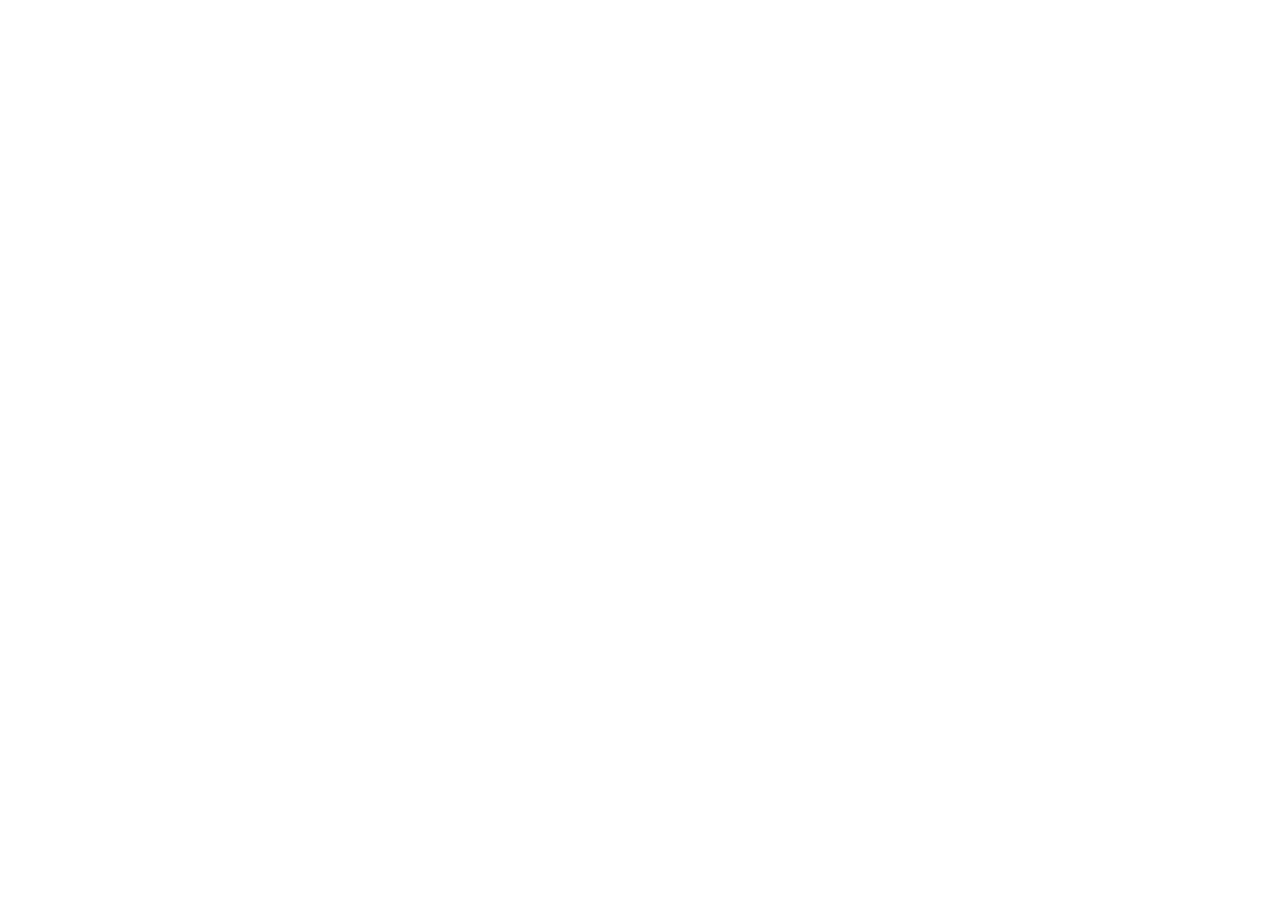
==== index.html @ d493585f "first commit" ====
<!DOCTYPE html>
<html lang="en">
<head>
    <meta charset="UTF-8">
    <meta name="viewport" content="width=device-width, initial-scale=1.0">
    <title>Document</title>
</head>
<body>
    

    <script src="script.js"></script>
    <link rel="stylesheet" href="styles.css">
</body>
</html>
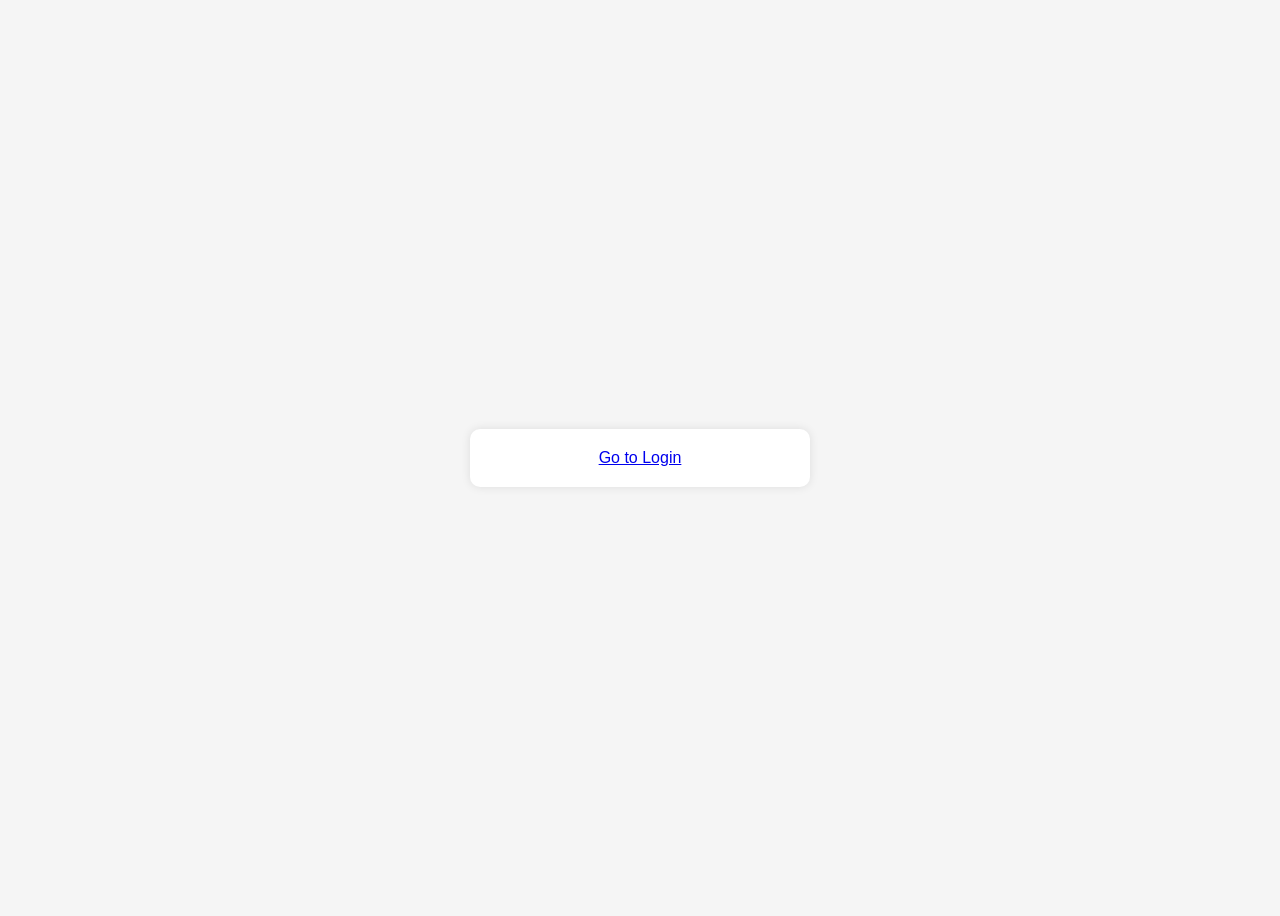
==== commit a2d64389: "auth feature" ====
--- a/index.html
+++ b/index.html
@@ -3,12 +3,14 @@
 <head>
     <meta charset="UTF-8">
     <meta name="viewport" content="width=device-width, initial-scale=1.0">
-    <title>Document</title>
+    <title>Index</title>
+    <link rel="stylesheet" href="style/styles.css">
 </head>
 <body>
-    
+    <div class="container">
+        <a href="login.html">Go to Login</a>
+    </div>
+    <script src="js/script.js"></script>
 
-    <script src="script.js"></script>
-    <link rel="stylesheet" href="styles.css">
 </body>
-</html>+</html>
--- a/style/styles.css
+++ b/style/styles.css
@@ -0,0 +1,65 @@
+body {
+    font-family: Arial, sans-serif;
+    display: flex;
+    justify-content: center;
+    align-items: center;
+    height: 100vh;
+    background-color: #f5f5f5;
+    flex-direction: column;
+}
+
+.container {
+    background: white;
+    padding: 20px;
+    border-radius: 10px;
+    box-shadow: 0 0 10px rgba(0, 0, 0, 0.1);
+    text-align: center;
+    width: 300px;
+}
+
+input {
+    display: block;
+    margin: 10px auto;
+    padding: 10px;
+    width: 90%;
+    border: 1px solid #ccc;
+    border-radius: 5px;
+}
+
+button {
+    padding: 10px;
+    background: blue;
+    color: white;
+    border: none;
+    cursor: pointer;
+    margin-top: 10px;
+    border-radius: 5px;
+}
+
+.password-container {
+    position: relative;
+    display: flex;
+    align-items: center;
+}
+
+.password-container input {
+    width: 100%;
+    padding-right: 30px;
+}
+
+.toggle-password {
+    position: absolute;
+    right: 10px;
+    cursor: pointer;
+    font-size: 18px;
+    user-select: none;
+}
+
+.error {
+    color: red;
+    font-size: 0.85em;
+    text-align: left;
+    margin-left: 5%;
+    display: block;
+    margin-bottom: 5px; 
+}
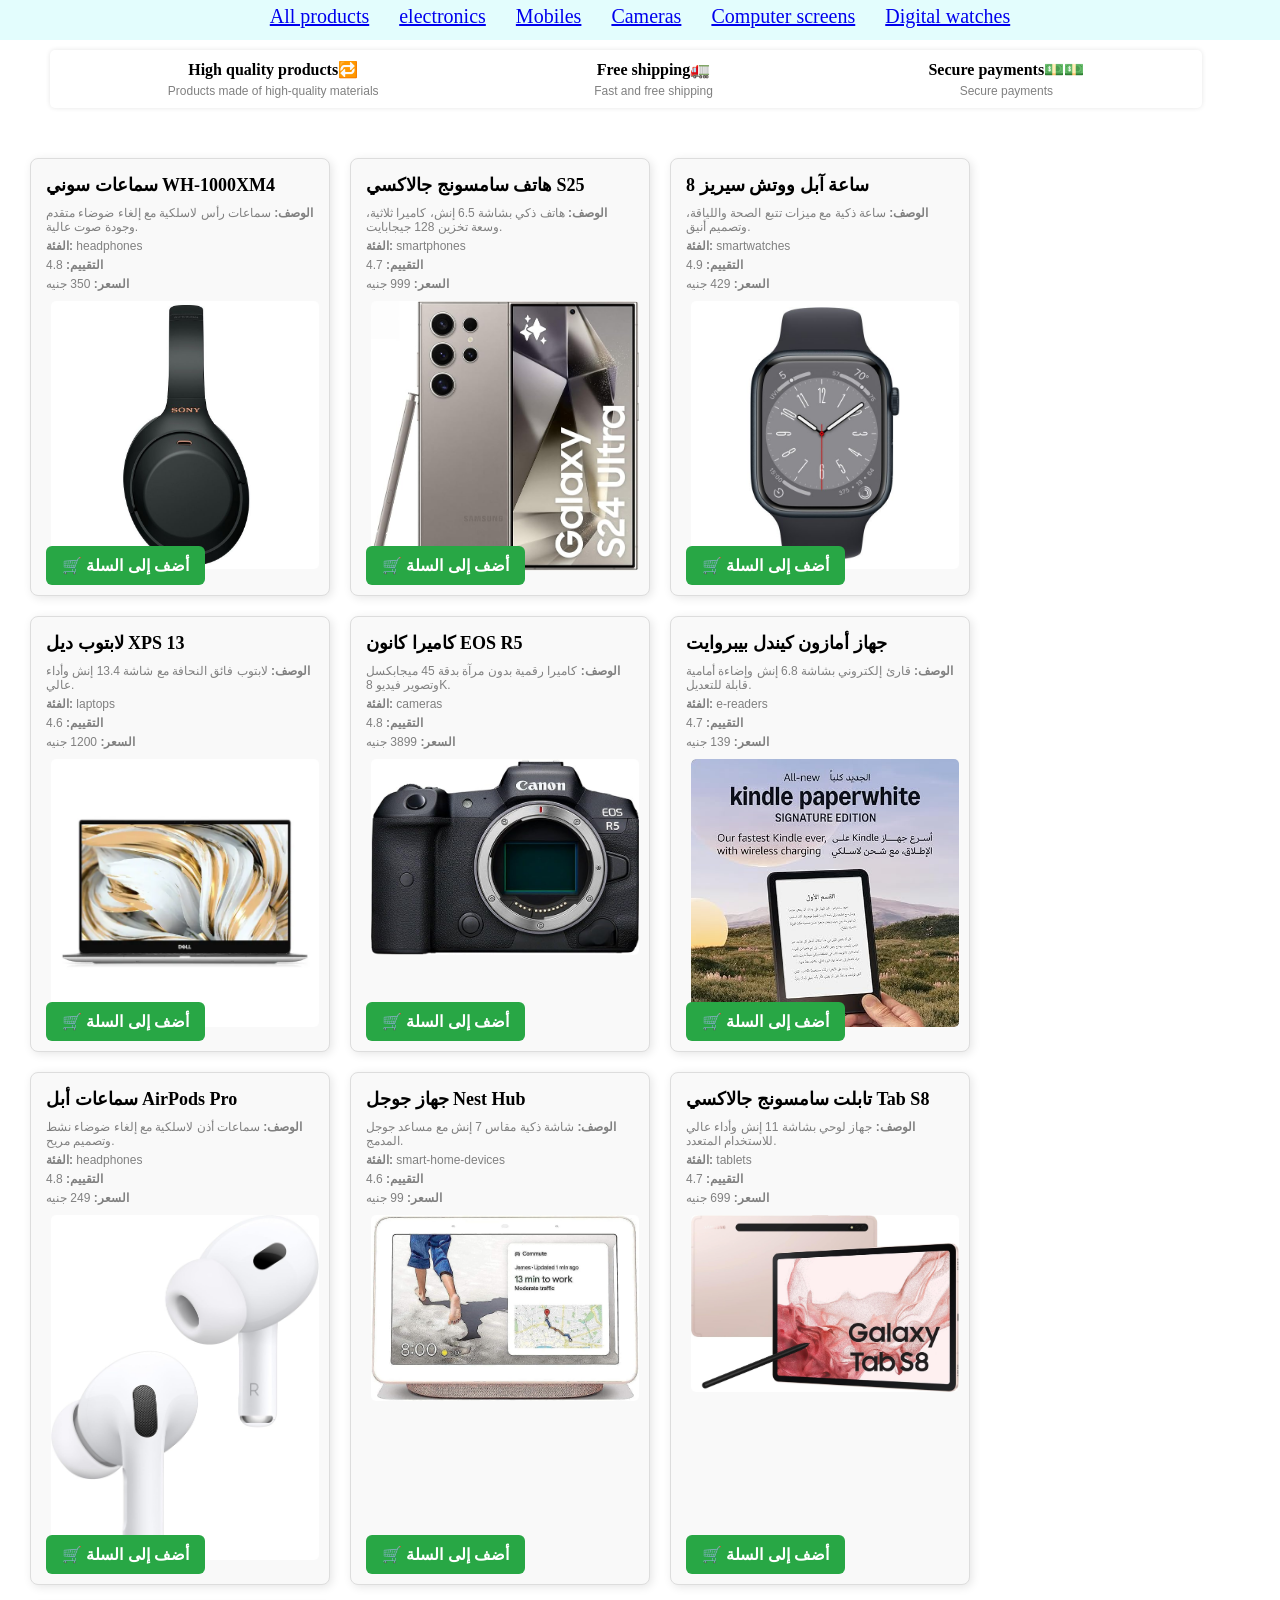
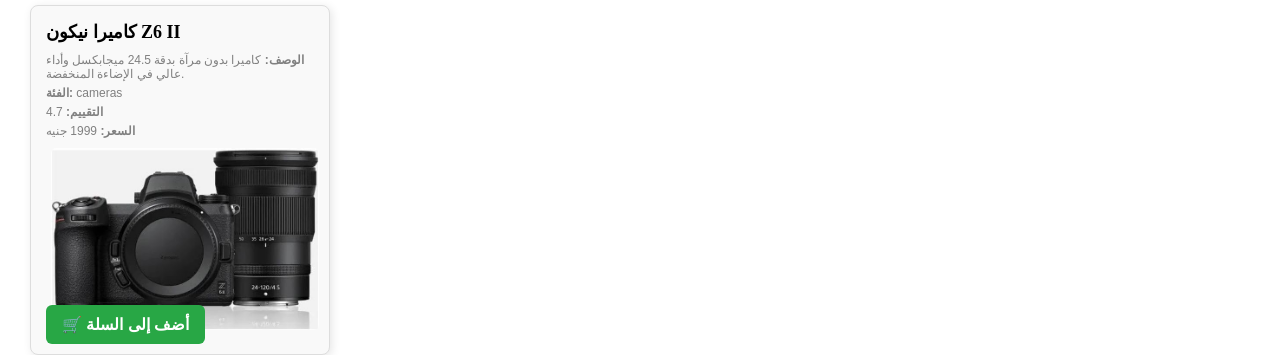
==== commit dfcc2e52: "Add files via upload" ====
--- a/index.html
+++ b/index.html
@@ -1,16 +1,52 @@
-<!DOCTYPE html>
-<html lang="en">
-<head>
-    <meta charset="UTF-8">
-    <meta name="viewport" content="width=device-width, initial-scale=1.0">
-    <title>Index</title>
-    <link rel="stylesheet" href="style/styles.css">
-</head>
-<body>
-    <div class="container">
-        <a href="login.html">Go to Login</a>
-    </div>
-    <script src="js/script.js"></script>
-
-</body>
-</html>
+<!DOCTYPE html>
+<html lang="en">
+<head>
+    <meta charset="UTF-8">
+    <meta name="viewport" content="width=device-width, initial-scale=1.0">
+    <title>Document</title>
+    <link rel="stylesheet" href="style.css">
+    
+</head>
+<body>
+    <header>
+        <div class="navbar-container">
+            <nav class="navbar">
+                <ul>
+                    <li > <a href="#"  data-category = "all">All products</a></li>
+                    <li > <a href="#"  data-category = "electronics">electronics</a></li>
+                    <li > <a href="#"  data-category = "Mobiles">Mobiles</a></li>
+                    <li > <a href="#"  data-category = "Cameras">Cameras</a></li>
+                    <li > <a href="#"  data-category = "Computer screens">Computer screens</a></li>
+                    <li > <a href="#"  data-category = "all">Digital watches</a></li>
+                </ul>
+            </nav>
+        </div>
+    </header>
+    <div class="font">
+        <div class="item">
+        <h2>High quality products🔁 </h2>
+        <p>Products made of high-quality materials</p>
+        </div>
+       <div class="item">
+       <h2>Free shipping🚛</h2>
+       <p>Fast and free shipping</p>
+       </div>
+        <div class="item">
+        <h2>Secure payments💵💵</h2>
+        <p>Secure payments</p>
+         </div>
+         </div>
+         <!-- <div class="panars">
+            <img src="./image/panar4.jpg" class="imgpanar">
+            <img src="./image/panar5.jpg"  class="imgpanar">
+         </div> -->
+         <div id="products-container"></div>
+         <div>
+           
+         </div>
+
+
+
+         <script src="script.js"></script>
+</body>
+</html>
--- a/style.css
+++ b/style.css
@@ -0,0 +1,145 @@
+*{
+    box-sizing: border-box;
+    margin:0;
+    padding: 0;
+}
+@import url('https://fonts.googleapis.com/css2?family=Poppins:wght@300;400;600&display=swap');
+body{
+    background-color:white;
+}
+.navbar{
+   
+    width: 100%;
+    height: 100px;
+    display: flex;
+    gap: 20px;
+    position: fixed;
+    top: 0;
+    left: 0;
+    bottom: 0;
+    z-index: 1000;
+}
+ul{
+ background-color: #E3FDFD;
+ width: 100%;
+ height: 40px; 
+ display: flex;
+ justify-content: center;
+ gap: 20px; 
+}
+li{
+    color:black;
+    font-size: 20px;
+    display: inline-block;
+    padding: 5px 5px;
+    list-style: none;
+    
+}
+.font{
+    margin: 50px;
+    padding: 10px;
+    width: 90%;
+    display: flex;
+    justify-content:space-around;
+    text-align: center;
+    box-shadow: 0px 0px 5px rgba(0, 0, 0, 0.1);
+    border-radius: 5px;
+    
+
+}
+.item{
+    display: flex;
+    flex-direction: column;
+    text-align: center;
+    align-items: center;
+    
+   
+}
+h2 {
+ font-family: 'Poppins' sa;
+ font-size: 16px;
+ margin-bottom: 5px; 
+}
+p{
+font-family: tahoma , sans-serif;
+font-size: 12px;
+color: gray;
+}
+
+#products-container{
+    display: flex;
+    flex-wrap:wrap;
+    gap: 20px;
+    margin-left: 30px;
+}
+.product-card{
+    width: 300px;
+    border: 1px solid #ddd;
+    padding:15px ;
+    border-radius: 8px;
+    background: #f9f9f9;
+    box-shadow: 2px 2px 10px rgba(0, 0, 0, 0.1);
+    position: relative;
+    overflow: hidden;
+    
+ 
+    
+}
+.product-card h2 {
+margin-bottom: 10px;
+font-size: 18px; 
+}  
+.product-card p {
+margin: 5px 0 ;
+}
+.images img{
+width: 100%;
+height: auto;
+object-fit: cover;
+margin: 5px;
+border-radius: 5px;
+
+}
+.add-to-cart {
+display: inline-block;
+margin-top: auto;
+padding: 10px 16px;
+background-color: #28a745; 
+color: white;
+border: none;
+border-radius: 6px;
+cursor: pointer;
+font-size: 16px;
+font-weight: bold;
+transition: background-color 0.3s ease;
+position: absolute;
+bottom: 10px;
+
+}
+
+.add-to-cart:hover {
+background-color: #218838; 
+}
+
+.add-to-cart:active {
+transform: scale(0.98); 
+}
+@media screen and (max-width: 480px) {
+.product-card {
+width: 100%;
+max-width: 100%;
+margin: 10px 0;
+}
+#products-container {
+gap: 10px;
+}
+
+.product-card h2 {
+font-size: 14px;
+}
+
+.add-to-cart {
+font-size: 12px;
+padding: 6px 10px;
+}
+}
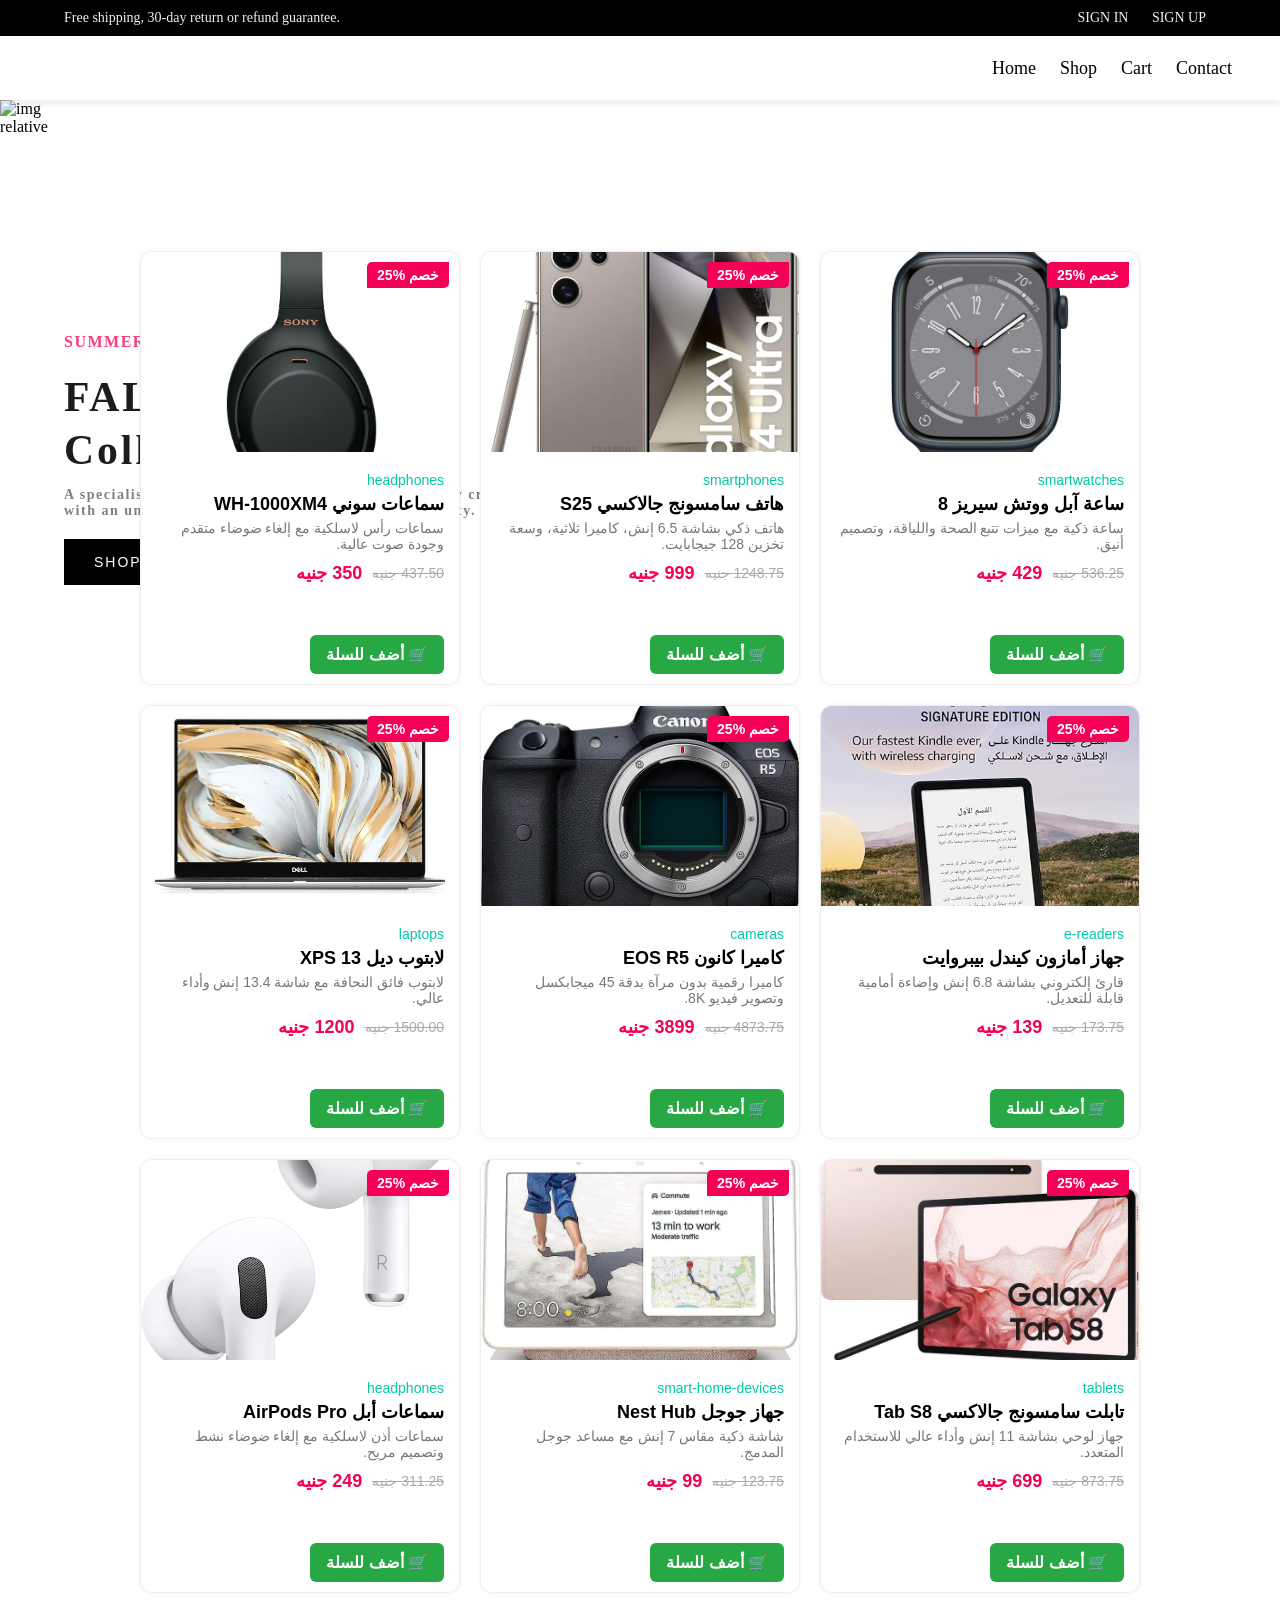
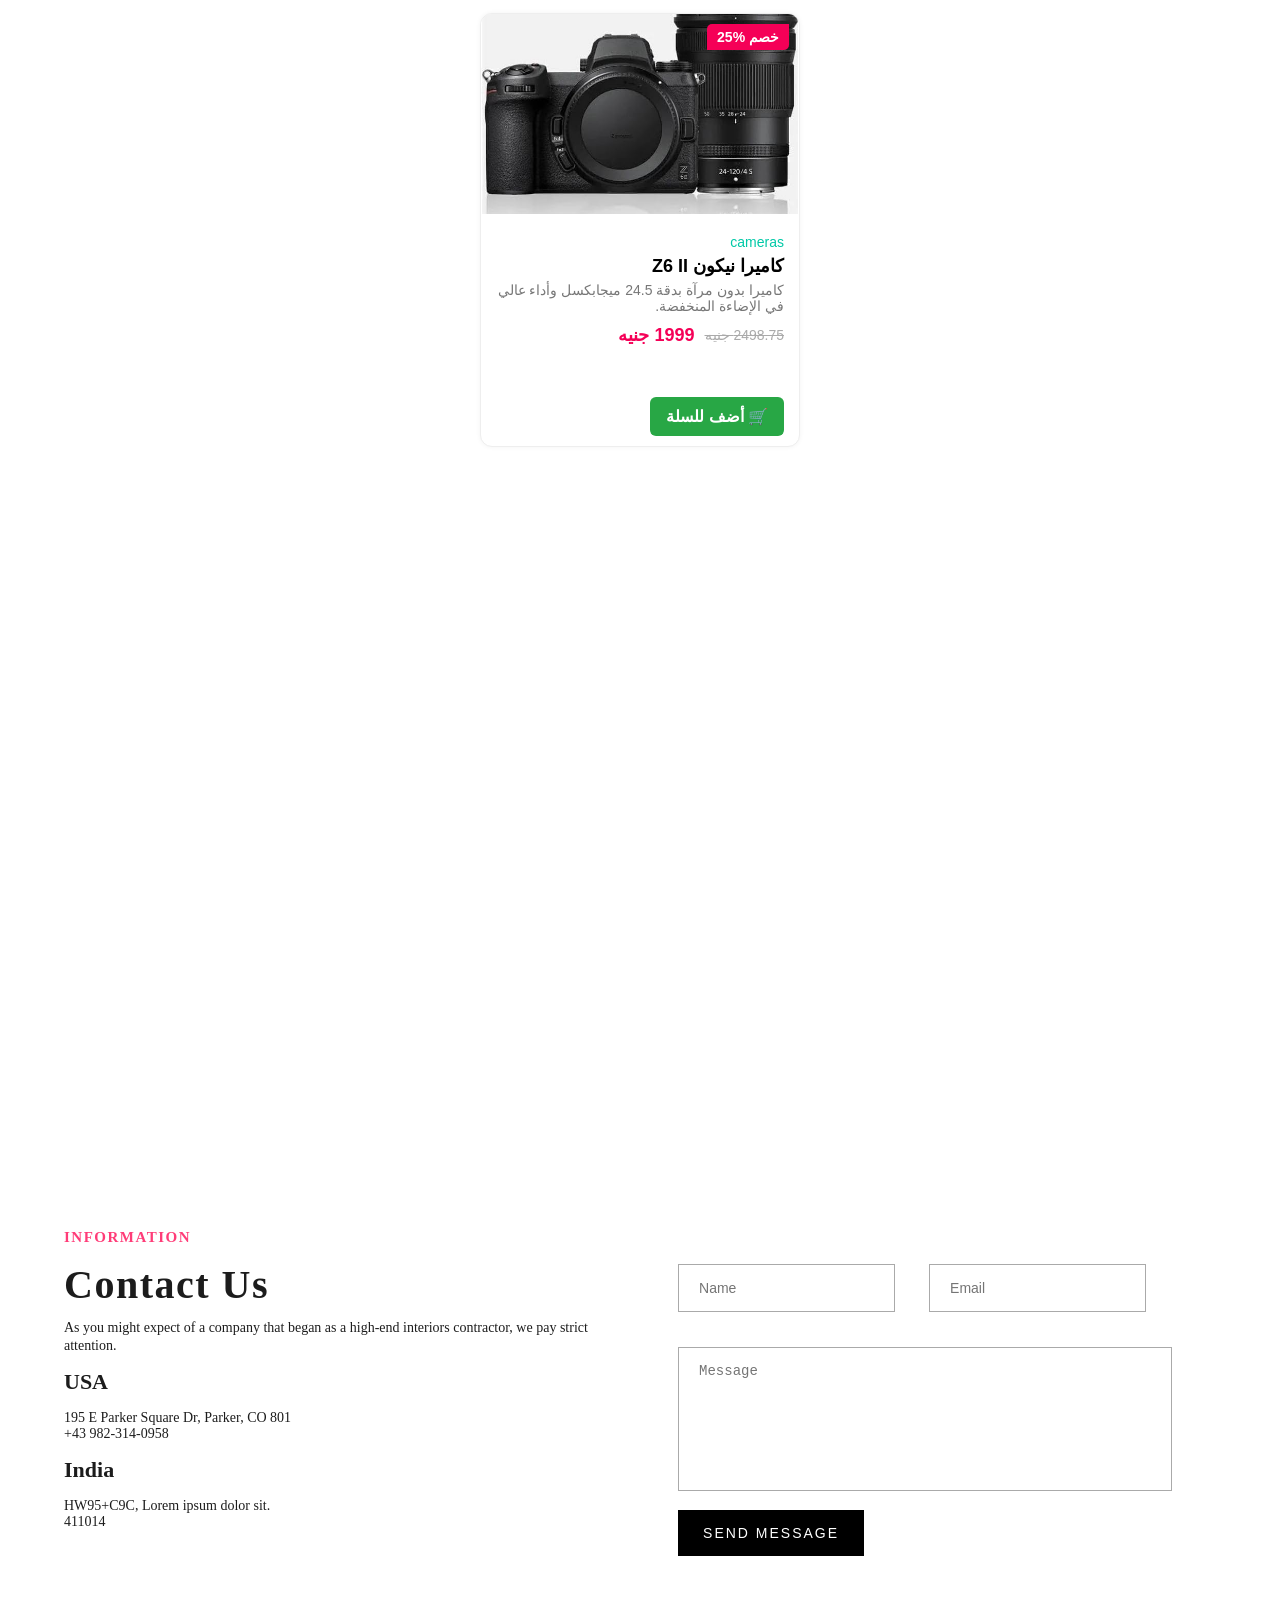
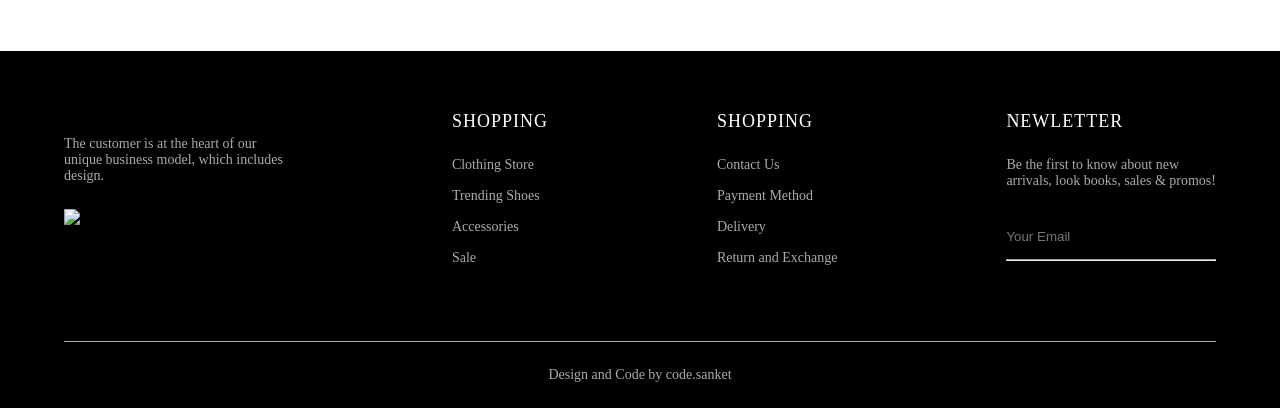
==== commit 82d8cf2e: "Add files via upload" ====
--- a/index.html
+++ b/index.html
@@ -1,52 +1,198 @@
-<!DOCTYPE html>
-<html lang="en">
-<head>
-    <meta charset="UTF-8">
-    <meta name="viewport" content="width=device-width, initial-scale=1.0">
-    <title>Document</title>
-    <link rel="stylesheet" href="style.css">
-    
-</head>
-<body>
-    <header>
-        <div class="navbar-container">
-            <nav class="navbar">
-                <ul>
-                    <li > <a href="#"  data-category = "all">All products</a></li>
-                    <li > <a href="#"  data-category = "electronics">electronics</a></li>
-                    <li > <a href="#"  data-category = "Mobiles">Mobiles</a></li>
-                    <li > <a href="#"  data-category = "Cameras">Cameras</a></li>
-                    <li > <a href="#"  data-category = "Computer screens">Computer screens</a></li>
-                    <li > <a href="#"  data-category = "all">Digital watches</a></li>
-                </ul>
-            </nav>
-        </div>
-    </header>
-    <div class="font">
-        <div class="item">
-        <h2>High quality products🔁 </h2>
-        <p>Products made of high-quality materials</p>
-        </div>
-       <div class="item">
-       <h2>Free shipping🚛</h2>
-       <p>Fast and free shipping</p>
-       </div>
-        <div class="item">
-        <h2>Secure payments💵💵</h2>
-        <p>Secure payments</p>
-         </div>
-         </div>
-         <!-- <div class="panars">
-            <img src="./image/panar4.jpg" class="imgpanar">
-            <img src="./image/panar5.jpg"  class="imgpanar">
-         </div> -->
-         <div id="products-container"></div>
-         <div>
-           
-         </div>
-
-
-
-         <script src="script.js"></script>
-</body>
-</html>+<!DOCTYPE html>
+
+<html lang="en">
+  <head>
+    <meta charset="utf-8" />
+    <meta content="width=device-width, initial-scale=1.0" name="viewport" />
+    <title>Document</title>
+    <!-- <link rel="stylesheet" href="style.css"> -->
+    <link href="styles.css" rel="stylesheet" />
+  </head>
+  <body>
+    <header>
+      <section class="top-txt">
+        <div class="head container">
+          <div class="head-txt">
+            <p>Free shipping, 30-day return or refund guarantee.</p>
+          </div>
+          <div class="sing_in_up">
+            <a href="login.html">SIGN IN</a>
+            <a href="register.html">SIGN UP</a>
+          </div>
+        </div>
+      </section>
+      <nav class="navbar">
+        <div class="navbar-container">
+          <input id="checkbox" name="" type="checkbox" />
+          <div class="hamburger-lines">
+            <span class="line line1"></span>
+            <span class="line line2"></span>
+            <span class="line line3"></span>
+          </div>
+          <ul class="menu-items">
+            <li><a href="#home">Home</a></li>
+            <li><a href="#sellers">Shop</a></li>
+            <li><a href="index_cart.html">Cart</a></li>
+            <li><a href="#contact">Contact</a></li>
+          </ul>
+          <div class="logo"></div>
+        </div>
+      </nav>
+      <section id="home">
+        <div class="home_page">
+          <div class="home_img">
+            <img alt="img " src="https://i.postimg.cc/t403yfn9/home2.jpg" />
+          </div>
+          <div class="home_txt">
+            <p class="collectio">SUMMER COLLECTION</p>
+            <h2>FALL - WINTER<br />Collection 2023</h2>
+            <div class="home_label">
+              <p>
+                A specialist label creating luxury essentials. Ethically
+                crafted<br />with an unwavering commitment to exceptional
+                quality.
+              </p>
+            </div>
+            <button>
+              <a href="#sellers">SHOP NOW</a
+              ><i class="bx bx-right-arrow-alt"></i>
+            </button>
+            <div class="home_social_icons">
+              <a href="#"><i class="bx bxl-facebook"></i></a>
+              <a href="#"><i class="bx bxl-twitter"></i></a>
+              <a href="#"><i class="bx bxl-pinterest"></i></a>
+              <a href="#"><i class="bx bxl-instagram"></i></a>
+            </div>
+          </div>
+          relative
+        </div>
+      </section>
+    </header>
+    <section id="collection">
+      <div class="collections"><script src="js/hot_display.js"></script></div>
+
+      
+    </section>
+    <section>
+      <div id="products-container"></div>
+      <script src="js/product_display.js"></script>
+    </section>
+    <section id="contact">
+      <div class="contact container">
+        <div class="map">
+          <iframe
+            allowfullscreen=""
+            height="450"
+            loading="lazy"
+            referrerpolicy="no-referrer-when-downgrade"
+            src="https://www.google.com/maps/embed?pb=!1m18!1m12!1m3!1d3782.121169986175!2d73.90618951442687!3d18.568575172551647!2m3!1f0!2f0!3f0!3m2!1i1024!2i768!4f13.1!3m3!1m2!1s0x3bc2c131ed5b54a7%3A0xad718b8b2c93d36d!2sSky%20Vista!5e0!3m2!1sen!2sin!4v1654257749399!5m2!1sen!2sin"
+            style="border: 0"
+            width="600"
+          ></iframe>
+        </div>
+        <form action="https://formspree.io/f/xzbowpjq" method="POST">
+          <div class="form">
+            <div class="form-txt">
+              <h4>INFORMATION</h4>
+              <h1>Contact Us</h1>
+              <span
+                >As you might expect of a company that began as a high-end
+                interiors contractor, we pay strict attention.</span
+              >
+              <h3>USA</h3>
+              <p>
+                195 E Parker Square Dr, Parker, CO 801<br />+43 982-314-0958
+              </p>
+              <h3>India</h3>
+              <p>HW95+C9C, Lorem ipsum dolor sit.<br />411014</p>
+            </div>
+            <div class="form-details">
+              <input
+                id="name"
+                name="name"
+                placeholder="Name"
+                required=""
+                type="text"
+              />
+              <input
+                id="email"
+                name="email"
+                placeholder="Email"
+                required=""
+                type="email"
+              />
+              <textarea
+                cols="52"
+                id="message"
+                name="message"
+                placeholder="Message"
+                required=""
+                rows="7"
+              ></textarea>
+              <button>SEND MESSAGE</button>
+            </div>
+          </div>
+        </form>
+      </div>
+    </section>
+    <footer>
+      <div class="footer-container container">
+        <div class="content_1">
+          <p>
+            The customer is at the heart of our<br />unique business model,
+            which includes<br />design.
+          </p>
+          <img alt="cards" src="https://i.postimg.cc/Nj9dgJ98/cards.png" />
+        </div>
+        <div class="content_2">
+          <h4>SHOPPING</h4>
+          <a href="#sellers">Clothing Store</a>
+          <a href="#sellers">Trending Shoes</a>
+          <a href="#sellers">Accessories</a>
+          <a href="#sellers">Sale</a>
+        </div>
+        <div class="content_3">
+          <h4>SHOPPING</h4>
+          <a href="./contact.html">Contact Us</a>
+          <a href="https://payment-method-sb.netlify.app/" target="_blank"
+            >Payment Method</a
+          >
+          <a href="https://delivery-status-sb.netlify.app/" target="_blank"
+            >Delivery</a
+          >
+          <a href="https://codepen.io/sandeshbodake/full/Jexxrv" target="_blank"
+            >Return and Exchange</a
+          >
+        </div>
+        <div class="content_4">
+          <h4>NEWLETTER</h4>
+          <p>
+            Be the first to know about new<br />arrivals, look books, sales
+            &amp; promos!
+          </p>
+          <div class="f-mail">
+            <input placeholder="Your Email" type="email" />
+            <i class="bx bx-envelope"></i>
+          </div>
+          <hr />
+        </div>
+      </div>
+      <div class="f-design">
+        <div class="f-design-txt container">
+          <p>Design and Code by code.sanket</p>
+        </div>
+      </div>
+    </footer>
+    <script src="js/auth.js"></script>
+    <script>
+      const user = getCurrentUser();
+      const signInUpContainer = document.querySelector(".sing_in_up");
+      if (user && signInUpContainer) {
+        signInUpContainer.innerHTML = `
+      <span>Welcome, ${user.name}</span>
+      <a href="#" onclick="logoutUser(); location.reload()">Logout</a>
+    `;
+      }
+    </script>
+  </body>
+</html>
--- a/style.css
+++ b/style.css
@@ -6,34 +6,6 @@
 @import url('https://fonts.googleapis.com/css2?family=Poppins:wght@300;400;600&display=swap');
 body{
     background-color:white;
-}
-.navbar{
-   
-    width: 100%;
-    height: 100px;
-    display: flex;
-    gap: 20px;
-    position: fixed;
-    top: 0;
-    left: 0;
-    bottom: 0;
-    z-index: 1000;
-}
-ul{
- background-color: #E3FDFD;
- width: 100%;
- height: 40px; 
- display: flex;
- justify-content: center;
- gap: 20px; 
-}
-li{
-    color:black;
-    font-size: 20px;
-    display: inline-block;
-    padding: 5px 5px;
-    list-style: none;
-    
 }
 .font{
     margin: 50px;
@@ -76,14 +48,13 @@
     width: 300px;
     border: 1px solid #ddd;
     padding:15px ;
+    padding-bottom: 30px;
     border-radius: 8px;
     background: #f9f9f9;
     box-shadow: 2px 2px 10px rgba(0, 0, 0, 0.1);
     position: relative;
     overflow: hidden;
-    
- 
-    
+
 }
 .product-card h2 {
 margin-bottom: 10px;
@@ -100,11 +71,12 @@
 border-radius: 5px;
 
 }
+
 .add-to-cart {
 display: inline-block;
 margin-top: auto;
 padding: 10px 16px;
-background-color: #28a745; 
+background-color: #28a745;
 color: white;
 border: none;
 border-radius: 6px;
@@ -114,7 +86,6 @@
 transition: background-color 0.3s ease;
 position: absolute;
 bottom: 10px;
-
 }
 
 .add-to-cart:hover {
--- a/styles.css
+++ b/styles.css
@@ -0,0 +1,923 @@
+*{
+    box-sizing: border-box;
+    margin: 0;
+    padding: 0;
+}
+
+
+
+.container {
+max-width: 1200px;
+width: 90%;
+margin: 0 auto;
+
+}
+
+
+/* //........top text ........// */
+
+#products-container {
+  display: flex;
+  flex-wrap: wrap;
+  gap: 20px;
+  justify-content: center;
+  align-items: center;
+  margin: 0 auto;
+  padding-top: 50px;
+  margin-bottom: 50px;
+}
+.product-card {
+    direction: rtl;
+    width: 320px;
+  
+    border: 1px solid #eee;
+    border-radius: 12px;
+    overflow: hidden;
+    font-family: sans-serif;
+    box-shadow: 0 0 5px rgba(0,0,0,0.05);
+    position: relative;
+    background: #fff;
+  }
+
+  .product-image {
+    width: 100%;
+    height: 200px;
+    display: block;
+    object-fit: cover;
+  }
+
+  .badge {
+    position: absolute;
+    top: 10px;
+    right: 10px;
+    background-color: #00c9a7;
+    color: white;
+    padding: 5px 10px;
+    font-size: 14px;
+    font-weight: bold;
+    border-radius: 5px 0 5px 0;
+  }
+
+  .badge-sale {
+    background-color: #f50057;
+  }
+
+  .badge-new {
+    background-color: #00c9a7;
+  }
+
+  .content1 {
+    padding: 20px 15px;
+    text-align: right;
+  }
+
+  .category {
+    color: #00c9a7;
+    font-size: 14px;
+    margin-bottom: 5px;
+  }
+
+  .title {
+    font-weight: bold;
+    font-size: 18px;
+    margin-bottom: 5px;
+  }
+
+  .desc {
+    color: #777;
+    font-size: 14px;
+    margin-bottom: 10px;
+  }
+
+  .price-box {
+    display: flex;
+    align-items: center;
+    gap: 10px;
+
+    margin-bottom: 80px;
+  }
+
+  .original-price {
+    text-decoration: line-through;
+    color: #aaa;
+    font-size: 14px;
+   
+  }
+  .add-to-cart {
+    display: inline-block;
+    padding: 10px 16px;
+    background-color: #28a745;
+    color: white;
+    border: none;
+    border-radius: 6px;
+    cursor: pointer;
+    font-size: 16px;
+    font-weight: bold;
+    transition: background-color 0.3s ease;
+    position: absolute;
+    bottom: 10px;
+    }
+  .price {
+    color: #f50057;
+    font-weight: bold;
+    font-size: 18px;
+  }
+
+  .buttons {
+    display: flex;
+    gap: 10px;
+  }
+
+  .icon-btn,
+  .add-btn {
+    flex: 1;
+    border: none;
+    padding: 12px;
+    border-radius: 8px;
+    font-size: 14px;
+    cursor: pointer;
+  }
+
+  .icon-btn {
+    background-color: #f9f9f9;
+    color: #888;
+  }
+
+  .add-btn {
+    background-color: #00c9a7;
+    color: white;
+  }
+
+  .add-btn:hover {
+    background-color: #00b99c;
+  }
+  @media screen and (max-width: 50px) {
+    .product-card {
+    width: 100%;
+    max-width: 100%;
+    margin: 10px 0;
+    }
+    #products-container {
+    gap: 10px;
+    }
+    
+    .product-card h2 {
+    font-size: 14px;
+    }
+    
+    .add-to-cart {
+    font-size: 12px;
+    padding: 6px 10px;
+    }
+    }
+
+:root {
+/* //....... Color ........// */
+--primary-color: #ff3c78;
+--light-black: rgba(0, 0, 0, 0.89);
+--black: #000;
+--white: #fff;
+--grey: #aaa;
+}
+
+
+/* //........top text ........// */
+
+.top-txt {
+background-color: var(--black);
+}
+
+.head {
+display: flex;
+justify-content: space-between;
+color: rgba(255, 255, 255, 0.945);
+padding: 10px 0;
+font-size: 14px;
+}
+
+.head a {
+text-decoration: none;
+color: rgba(255, 255, 255, 0.945);
+margin: 0 10px;
+}
+
+
+/* //........ Navbar ........// */
+
+.navbar input[type="checkbox"],
+.navbar .hamburger-lines {
+display: none;
+}
+
+.navbar {
+box-shadow: 0 5px 4px rgb(146 161 176 / 15%);
+position: sticky;
+top: 0;
+background: var(--white);
+color: var(--black);
+z-index: 100;
+}
+
+.navbar-container {
+display: flex;
+justify-content: space-between;
+align-items: center;
+height: 64px;
+}
+pr
+.navbar img {
+margin-left: 3rem;
+}
+
+.menu-items {
+order: 2;
+display: flex;
+margin-right: 3rem;
+}
+
+.menu-items li {
+list-style: none;
+margin-left: 1.5rem;
+font-size: 1.2rem;
+}
+
+.navbar-container ul a {
+text-decoration: none;
+color: var(--black);
+font-size: 18px;
+position: relative;
+}
+
+.navbar-container ul a:after {
+content: "";
+position: absolute;
+background: var(--primary-color);
+height: 3px;
+width: 0;
+left: 0;
+bottom: -10px;
+transition: 0.3s;
+}
+
+.navbar-container ul a:hover:after {
+width: 100%;
+}
+
+@media (max-width: 768px) {
+.navbar {
+    opacity: 0.95;
+}
+.navbar-container input[type="checkbox"],
+.navbar-container .hamburger-lines {
+    display: block;
+}
+.navbar-container {
+    display: block;
+    position: relative;
+    height: 64px;
+}
+.navbar-container input[type="checkbox"] {
+    position: absolute;
+    display: block;
+    height: 32px;
+    width: 30px;
+    top: 20px;
+    left: 20px;
+    z-index: 5;
+    opacity: 0;
+    cursor: pointer;
+}
+.navbar-container .hamburger-lines {
+    display: block;
+    height: 28px;
+    width: 35px;
+    position: absolute;
+    top: 20px;
+    left: 20px;
+    z-index: 2;
+    display: flex;
+    flex-direction: column;
+    justify-content: space-between;
+}
+.navbar-container .hamburger-lines .line {
+    display: block;
+    height: 4px;
+    width: 100%;
+    border-radius: 10px;
+    background: #333;
+}
+.navbar-container .hamburger-lines .line1 {
+    transform-origin: 0% 0%;
+    transition: transform 0.3s ease-in-out;
+}
+.navbar-container .hamburger-lines .line2 {
+    transition: transform 0.2s ease-in-out;
+}
+.navbar-container .hamburger-lines .line3 {
+    transform-origin: 0% 100%;
+    transition: transform 0.3s ease-in-out;
+}
+.navbar .menu-items {
+    padding-top: 100px;
+    background: #fff;
+    height: 100vh;
+    max-width: 100%;
+    transform: translate(-150%);
+    display: flex;
+    flex-direction: column;
+    /* margin-left: -40px;
+    padding-left: 40px; */
+    text-align: center;
+    transition: transform 0.5s ease-in-out;
+    /* box-shadow: 5px 0px 10px 0px #aaa; */
+    overflow: scroll;
+}
+.navbar .menu-items li {
+    margin-bottom: 2rem;
+    font-size: 1.1rem;
+    font-weight: 500;
+}
+.menu-items li,
+.navbar img {
+    margin: 0;
+}
+.navbar .menu-items li:nth-child(1) {
+    margin-top: 1.5rem;
+}
+.navbar-container .logo img {
+    position: absolute;
+    top: 10px;
+    right: 15px;
+    margin-top: 8px;
+}
+.navbar-container input[type="checkbox"]:checked~.menu-items {
+    transform: translateX(0);
+}
+.navbar-container input[type="checkbox"]:checked~.hamburger-lines .line1 {
+    transform: rotate(45deg);
+}
+.navbar-container input[type="checkbox"]:checked~.hamburger-lines .line2 {
+    transform: scaleY(0);
+}
+.navbar-container input[type="checkbox"]:checked~.hamburger-lines .line3 {
+    transform: rotate(-45deg);
+}
+.navbar-container input[type="checkbox"]:checked~.home_page img {
+    display: none;
+    background: #fff;
+}
+}
+
+@media (max-width: 500px) {
+.navbar-container input[type="checkbox"]:checked~.navbar-container img {
+    display: none;
+}
+}
+
+
+/* //........ Home ........// */
+
+.home_page img {
+height: auto;
+width: 100%;
+background-position: center;
+position: relative;
+background-size: center;
+-webkit-background-size: cover;
+-moz-background-size: cover;
+-o-background-size: cover;
+}
+
+.home_txt {
+position: absolute;
+top: 37%;
+left: 5%;
+}
+
+.home_txt p {
+color: var(--primary-color);
+font-weight: 600;
+padding-bottom: 20px;
+letter-spacing: 1.5px;
+}
+
+.home_txt h2 {
+font-size: 2.6rem;
+font-weight: 500;
+line-height: 53px;
+letter-spacing: 3px;
+font-weight: 600;
+color: var(--light-black);
+}
+
+.home_txt .home_label p {
+color: grey;
+font-size: 14px;
+padding-top: 10px;
+}
+
+.home_txt a {
+text-decoration: none;
+color: var(--white);
+}
+
+.home_txt button {
+background-color: var(--black);
+color: var(--white);
+border: none;
+padding: 15px 30px;
+font-size: 14px;
+letter-spacing: 2px;
+display: flex;
+justify-content: center;
+align-items: center;
+margin-bottom: 30px;
+cursor: pointer;
+}
+
+.home_txt .bx-right-arrow-alt {
+font-size: 25px;
+padding-left: 5px;
+}
+
+.home_txt .home_social_icons a {
+text-decoration: none;
+color: var(--light-black);
+margin-right: 15px;
+font-size: 18px;
+}
+
+
+/* //........ Collections ........// */
+
+.collections {
+  width: 100%;
+  max-width: 1200px; /* Optional max width */
+  margin: 65px auto 0;
+  display: flex;
+  justify-content: center;
+  flex-wrap: wrap;
+}
+
+
+.content {
+width: 330px;
+margin: 20px;
+position: relative;
+}
+
+.content::after {
+content: "";
+position: absolute;
+top: 0;
+left: 0%;
+width: 100%;
+height: 100%;
+background: rgba(0, 0, 0, 0.871);
+z-index: 2;
+opacity: 0;
+}
+
+.content:hover::after {
+opacity: 1;
+}
+
+.content img {
+width: 100%;
+height: 300px;
+box-shadow: 0 14px 28px rgba(0, 0, 0, 0.25), 0 10px 10px rgba(0, 0, 0, 0.22);
+}
+
+.img-content {
+position: absolute;
+top: 70%;
+left: 50%;
+transform: translate(-50%, -50%);
+transition: all 0.3s ease-in-out;
+color: var(--white);
+text-align: center;
+font-size: 2.2rem;
+font-weight: bolder;
+z-index: 5;
+opacity: 0;
+}
+
+.img-content p {
+font-size: 1.6rem;
+}
+
+.img-content button {
+border: none;
+background-color: var(--primary-color);
+color: var(--white);
+border-radius: 10px;
+padding: 10px;
+}
+
+.img-content a {
+text-decoration: none;
+font-size: 1.1rem;
+color: #fff;
+transition: 0.3s;
+}
+
+.img-content button:hover {
+background: var(--white);
+color: var(--primary-color);
+}
+
+.img-content button:hover~.img-content a {
+color: var(--primary-color);
+}
+
+.img-content a:hover {
+color: var(--primary-color);
+}
+
+.content:hover .img-content {
+opacity: 1;
+top: 50%;
+}
+
+
+/* //........ seller  ........// */
+
+/* //........ Footer ...... // */
+
+footer {
+width: 100%;
+background: var(--black);
+}
+
+.footer-container .content_1 img {
+height: 25px;
+width: 180px;
+}
+
+.footer-container {
+display: flex;
+justify-content: space-between;
+padding: 60px 0;
+}
+
+.footer-container h4 {
+color: var(--white);
+font-weight: 500;
+letter-spacing: 1px;
+margin-bottom: 25px;
+font-size: 18px;
+}
+
+.footer-container a {
+display: block;
+text-decoration: none;
+color: var(--grey);
+margin-bottom: 15px;
+font-size: 14px;
+}
+
+.footer-container .content_1 p,
+.footer-container .content_4 p {
+color: var(--grey);
+margin: 25px 0;
+font-size: 14px;
+}
+
+.footer-container .content_4 input[type="email"] {
+background-color: var(--black);
+border: none;
+color: var(--white);
+outline: none;
+padding: 15px 0;
+}
+
+.footer-container .content_4 .f-mail {
+display: flex;
+justify-content: space-between;
+align-items: center;
+}
+
+.footer-container .content_4 .bx {
+color: var(--white);
+}
+
+.f-design {
+width: 100%;
+color: var(--white);
+text-align: center;
+}
+
+.f-design .f-design-txt {
+border-top: 1px solid var(--grey);
+padding: 25px 0;
+font-size: 14px;
+color: var(--grey);
+}
+
+
+/* //........ contact ...... // */
+
+.contact {
+margin-top: 45px;
+}
+
+iframe {
+height: 72vh;
+width: 100%;
+}
+
+.form {
+display: flex;
+justify-content: space-between;
+margin: 80px 0;
+}
+
+.form .form-txt {
+flex-basis: 48%;
+}
+
+.form .form-txt h4 {
+font-weight: 600;
+color: var(--primary-color);
+letter-spacing: 1.5px;
+font-size: 15px;
+margin-bottom: 15px;
+}
+
+.form .form-txt h1 {
+font-weight: 600;
+color: var(--black);
+font-size: 40px;
+letter-spacing: 1.5px;
+margin-bottom: 10px;
+color: var(--light-black);
+}
+
+.form .form-txt span {
+color: var(--light-black);
+font-size: 14px;
+}
+
+.form .form-txt h3 {
+font-size: 22px;
+font-weight: 600;
+margin: 15px 0;
+color: var(--light-black);
+}
+
+.form .form-txt p {
+color: var(--light-black);
+font-size: 14px;
+}
+
+.form .form-details {
+flex-basis: 48%;
+}
+
+.form .form-details input[type="text"],
+.form .form-details input[type="email"] {
+padding: 15px 20px;
+color: var(--grey);
+outline: none;
+border: 1px solid var(--grey);
+margin: 35px 15px;
+font-size: 14px;
+}
+
+.form .form-details textarea {
+padding: 15px 20px;
+margin: 0 15px;
+color: var(--grey);
+outline: none;
+border: 1px solid var(--grey);
+font-size: 14px;
+resize: none;
+}
+
+.form .form-details button {
+padding: 15px 25px;
+color: var(--white);
+font-weight: 500;
+background: var(--black);
+outline: none;
+border: none;
+margin: 15px;
+font-size: 14px;
+letter-spacing: 2px;
+cursor: pointer;
+}
+
+
+/* //....... Media Queries .......// */
+
+@media (max-width: 500px) {
+.head {
+    display: none;
+}
+.top-txt .head p,
+.top-txt .head a {
+    font-size: 10px;
+}
+.home_txt h2,
+.home_txt .home_label p {
+    display: none;
+}
+.home_txt {
+    position: absolute;
+    top: 20%;
+    left: 5%;
+    font-size: 12px;
+}
+.home_txt button {
+    padding: 7px 7px;
+    font-size: 10px;
+}
+.home_txt i {
+    display: none;
+}
+.home_txt .home_social_icons {
+    /* display: flex; */
+    display: none;
+}
+.menu-items {
+    margin-right: 0;
+}
+.best-seller {
+    display: flex;
+    flex-direction: column;
+    align-items: center;
+}
+.l-news {
+    display: flex;
+    flex-direction: column;
+    margin-right: 30px;
+}
+.l-news .l-news1,
+.l-news .l-news2 {
+    margin-bottom: 200px;
+}
+.footer-container {
+    display: flex;
+    flex-direction: column;
+}
+.footer-container .content_1 {
+    margin-bottom: 30px;
+}
+.best-seller img {
+    padding-top: 40px;
+}
+}
+
+@media(min-width: 501px) and (max-width: 768px) {
+.head {
+    display: none;
+}
+.top-txt .head p,
+.top-txt .head a {
+    font-size: 10px;
+}
+.home_txt h2,
+.home_txt .home_label p {
+    display: none;
+}
+.home_txt {
+    position: absolute;
+    top: 20%;
+    left: 5%;
+    font-size: 12px;
+}
+.home_txt button {
+    padding: 7px 7px;
+    font-size: 10px;
+}
+.home_txt i {
+    display: none;
+}
+.home_txt .home_social_icons {
+    /* display: flex; */
+    display: none;
+}
+.menu-items {
+    margin-right: 0;
+}
+.best-seller {
+    display: flex;
+    flex-direction: column;
+}
+.l-news {
+    display: flex;
+    flex-direction: column;
+    margin-right: 30px;
+}
+.l-news .l-news1,
+.l-news .l-news2 {
+    margin-bottom: 200px;
+}
+.footer-container {
+    display: flex;
+    flex-direction: column;
+}
+.footer-container .content_1 {
+    margin-bottom: 30px;
+}
+.best-seller img {
+    padding-top: 40px;
+}
+}
+
+@media(orientation: landscape) and (max-height: 500px) {
+.header {
+    height: 90vmax;
+}
+}
+
+
+/* //....... Media Queries For Contact .......// */
+
+@media (max-width: 500px) {
+.form {
+    display: flex;
+    flex-direction: column;
+}
+.form .form-details button {
+    margin-left: 0;
+}
+.form .form-details input[type="text"],
+.form .form-details input[type="email"],
+.form .form-details textarea {
+    width: 100%;
+    margin-left: 0;
+}
+.form .form-details input[type="text"] {
+    margin-bottom: 0px;
+}
+}
+
+@media(min-width: 501px) and (max-width: 768px) {
+.form {
+    display: flex;
+    flex-direction: column;
+}
+.form .form-details button {
+    margin-left: 0;
+}
+.form .form-details input[type="text"],
+.form .form-details input[type="email"],
+.form .form-details textarea {
+    width: 100%;
+    margin-left: 0;
+}
+.form .form-details input[type="text"] {
+    margin-bottom: 0px;
+}
+}
+
+
+.cart-item .item-info .remove-from-cart:hover{
+  background-color: red;
+  color: white;
+}
+
+.cart-item .item-price{
+  font-size: 1.3rem;
+  color: #198754;
+}
+
+.cart-item .item-cart{
+  display: flex;
+
+}
+
+@media screen and (max-width: 992px) {
+  .cart-item .item-info {
+    flex-direction: column;
+    align-items: start;
+  }
+
+  .cart-item .item-cart{
+    display: flex;
+    justify-content: space-between;
+    align-items: center;
+    width: 100%;
+    margin-top: 15px;
+  }
+
+
+}
+
+@media screen and  (max-width: 600px) {
+  .cart-item .item-cart{
+   flex-direction: column;
+   gap: 10px;
+  }
+
+  .cart-item .item-cart{
+    flex-direction: column;
+    gap: 10px;
+   }
+
+   .cart-item .item-info .remove-from-cart {
+    margin-right: 0;
+    width: 100%;
+  }
+}
